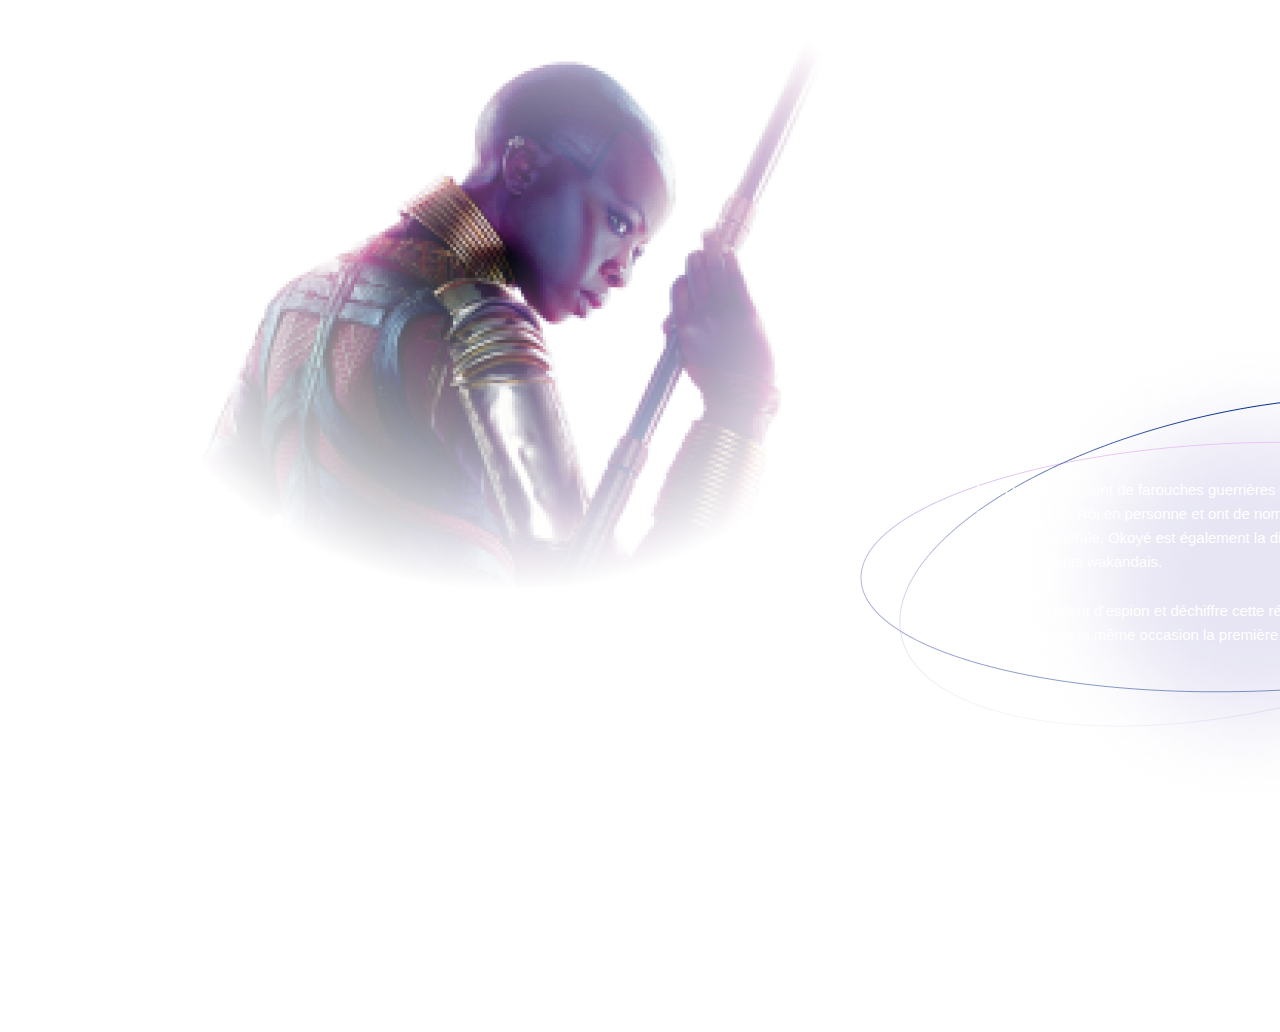
==== Code/enigme.html @ 2d9cc61f "Mise en forme header" ====
<!doctype html>
<html lang="fr">
<head>
    <meta charset="UTF-8">
    <meta name="viewport"
          content="width=device-width, user-scalable=no, initial-scale=1.0, maximum-scale=1.0, minimum-scale=1.0">
    <meta http-equiv="X-UA-Compatible" content="ie=edge">
    <link rel="stylesheet" href="style.css">
    <link rel="stylesheet" href="style3.css">
    <link rel="stylesheet" href="../normalize.css">
    <link rel="stylesheet" href="../skeleton.css">
    <title>Enigme</title>
</head>
<body>
<header style="color: white">
    <div class="container">
        <div class="row navigation_bar">
            <div class="six columns"><img alt="sayna x marvel" src="../All%20page/footer2.png"></div>
            <div class="six columns">
                <ul class="menu u-pull-right">
                    <li>Accueil</li>
                    <li>Wakanda</li>
                    <li>Enigme</li>
                </ul>
            </div>
        </div>
    </div>

    <div class="espacement"> </div>
    <div class="text_imahe_header">
        <div class="container">
            <div class="row">
                <div class="six columns"><img src="../Enigme/Pantherenigme1.png" alt="black panther" class="image_header"></div>
                <div class="six columns text_header">
                    <h1>Releve le defi des dora milaje</h1>
                    <div class="bg_img espacement_text_header">
                        <p>Les Dora Milaje sont de farouches guerrières d’élite. Elles constituent la garde
                            rapprochée du Roi en personne et ont de nombreuses occasions de lui sauver la
                            vie. Leur Générale, Okoyé est également la dirigeante des forces armées et des
                            renseignements wakandais.</p>
                        <p>
                            Prouve ton talent d’espion et déchiffre cette réplique d’Okoyé écrite en Wakandais,
                            et apprend par la même occasion la première valeur d’une Dora Milaje !
                        </p>
                    </div>

                </div>
            </div>
        </div>
    </div>
</header>
<main>

</main>

</body>
</html>
---- Code/style.css ----
body {
    background-image: url("../All page/arrière_plan.png");
    width: 1580px;
    background-repeat: no-repeat;
}

.menu {
    display: flex;
    align-items: center;
    justify-content: center;
    color: white;
    list-style-type: none;
    gap: 50px;
}

.navigation_bar {
    padding: 20px;
}

.image_header img{
    width: 570px;
}

.text_header {
    padding-left: 50px;
}

.text_header p {
    width: 412px;
}

.grandeImage {
    float: left;
    padding-left: 280px;
}

.bar_text_image {
    display: flex;
}

.espacement {
    height: 150px;
}

.bar_image {
    height: 180px;
}

.bar_text {
    text-align: justify;
    padding: 20px;
    color: white;
}

.formulaire {
    display: flex;
    flex-direction: column;
    align-items: center;
    justify-content: center;
    background-image: url("../Accueil/Pantherhome7.png");
    height: 1077px;
    width: 1920px;
    color: black;
}

.formulaire input:not(input[type=submit]) {
    margin: 20px 0;
    border-radius: 38px;
}

.formulaire p:nth-of-type(2){
    font-size: 37px;
}

.formulaire input[type=text], .formulaire input[type=email] {
    width: 520px;
    height: 56px;
}

.formulaire form input:last-of-type {
    height: 100px;
}

.formulaire input[type=submit] {
    width: 174px;
    height: 54px;
    border-radius: 38px;
    background-color: #F2CEF2;
}

footer {
    background-image: url("../All page/back_footer.png");
    width: 1920px;
    height: 287px;
}

.image_footer1 img {
    width: 200px;
}

.image_footer2 img {
    width: 100px;
    position: relative;
    top: -145px;
    left: 50px;
}

.image_footer {
    width: 200px;
    height: 234px;
    left: 100px;
}

.image_footer_reseau_sociaux {
    display: flex;
    gap: 32px;
}

.image_footer_reseau_sociaux img{
    border: 1px solid white;
    border-radius: 32px;
    padding: 20px;
}

.text_footer {
    color: white;
}

.text_footer p:first-of-type {
    font-size: 22px;
    text-transform: uppercase;
}

.espacement_footer_gauche {
    height: 12px;
}

.espacement_footer_droite {
    height: 50px;
}

.rectangle_en_bas_image {
    border: 1px white solid;
    border-radius: 20px;
    width: 510px;
    height: 500px;
    padding: 55px;
    background-color: white;
}

.bouton_lateral_droite {
    display: flex;
    gap: 20px;
}

.bouton_lateral_droite button {
    background-color: #3D2DA6;
    border-radius: 10px;
    color: white;
}

.positionnement {
    position: relative;
    top: 200px;
}

.partie_droite {
    display: flex;
    flex-direction: column;
    justify-content: center;
    align-items: center;
}

.partie_droite {
    padding-left: 450px;
}

address span {
    font-weight: bold;
}
---- Code/style3.css ----
.image_header {
    width: 900px;
    position: relative;
    top: -370px;
    right: 170px ;
}

.text_imahe_header {
    display: flex;
}

.text_header_dans_contour {
    background-image: url("../Enigme/Pantherenigme2.png");
}

.bg_img {
    background-image: url("../Enigme/Pantherenigme2.png");
    width: 784px;
    height: 487px;
    display: flex;
    flex-direction: column;
    align-items: center;
    justify-content: center;
}

.bg_img p {
    width: 550px;
}

.espacement_text_header {
    position: relative;
    bottom: 58px;
}
---- skeleton.css ----
/*
* Skeleton V2.0.4
* Copyright 2014, Dave Gamache
* www.getskeleton.com
* Free to use under the MIT license.
* http://www.opensource.org/licenses/mit-license.php
* 12/29/2014
*/


/* Table of contents
––––––––––––––––––––––––––––––––––––––––––––––––––
- Grid
- Base Styles
- Typography
- Links
- Buttons
- Forms
- Lists
- Code
- Tables
- Spacing
- Utilities
- Clearing
- Media Queries
*/


/* Grid
–––––––––––––––––––––––––––––––––––––––––––––––––– */
.container {
  position: relative;
  width: 100%;
  max-width: 960px;
  margin: 0 auto;
  padding: 0 20px;
  box-sizing: border-box; }
.column,
.columns {
  width: 100%;
  float: left;
  box-sizing: border-box; }

/* For devices larger than 400px */
@media (min-width: 400px) {
  .container {
    width: 85%;
    padding: 0; }
}

/* For devices larger than 550px */
@media (min-width: 550px) {
  .container {
    width: 80%; }
  .column,
  .columns {
    margin-left: 4%; }
  .column:first-child,
  .columns:first-child {
    margin-left: 0; }

  .one.column,
  .one.columns                    { width: 4.66666666667%; }
  .two.columns                    { width: 13.3333333333%; }
  .three.columns                  { width: 22%;            }
  .four.columns                   { width: 30.6666666667%; }
  .five.columns                   { width: 39.3333333333%; }
  .six.columns                    { width: 48%;            }
  .seven.columns                  { width: 56.6666666667%; }
  .eight.columns                  { width: 65.3333333333%; }
  .nine.columns                   { width: 74.0%;          }
  .ten.columns                    { width: 82.6666666667%; }
  .eleven.columns                 { width: 91.3333333333%; }
  .twelve.columns                 { width: 100%; margin-left: 0; }

  .one-third.column               { width: 30.6666666667%; }
  .two-thirds.column              { width: 65.3333333333%; }

  .one-half.column                { width: 48%; }

  /* Offsets */
  .offset-by-one.column,
  .offset-by-one.columns          { margin-left: 8.66666666667%; }
  .offset-by-two.column,
  .offset-by-two.columns          { margin-left: 17.3333333333%; }
  .offset-by-three.column,
  .offset-by-three.columns        { margin-left: 26%;            }
  .offset-by-four.column,
  .offset-by-four.columns         { margin-left: 34.6666666667%; }
  .offset-by-five.column,
  .offset-by-five.columns         { margin-left: 43.3333333333%; }
  .offset-by-six.column,
  .offset-by-six.columns          { margin-left: 52%;            }
  .offset-by-seven.column,
  .offset-by-seven.columns        { margin-left: 60.6666666667%; }
  .offset-by-eight.column,
  .offset-by-eight.columns        { margin-left: 69.3333333333%; }
  .offset-by-nine.column,
  .offset-by-nine.columns         { margin-left: 78.0%;          }
  .offset-by-ten.column,
  .offset-by-ten.columns          { margin-left: 86.6666666667%; }
  .offset-by-eleven.column,
  .offset-by-eleven.columns       { margin-left: 95.3333333333%; }

  .offset-by-one-third.column,
  .offset-by-one-third.columns    { margin-left: 34.6666666667%; }
  .offset-by-two-thirds.column,
  .offset-by-two-thirds.columns   { margin-left: 69.3333333333%; }

  .offset-by-one-half.column,
  .offset-by-one-half.columns     { margin-left: 52%; }

}


/* Base Styles
–––––––––––––––––––––––––––––––––––––––––––––––––– */
/* NOTE
html is set to 62.5% so that all the REM measurements throughout Skeleton
are based on 10px sizing. So basically 1.5rem = 15px :) */
html {
  font-size: 62.5%; }
body {
  font-size: 1.5em; /* currently ems cause chrome bug misinterpreting rems on body element */
  line-height: 1.6;
  font-weight: 400;
  font-family: "Raleway", "HelveticaNeue", "Helvetica Neue", Helvetica, Arial, sans-serif;
  color: #222; }


/* Typography
–––––––––––––––––––––––––––––––––––––––––––––––––– */
h1, h2, h3, h4, h5, h6 {
  margin-top: 0;
  margin-bottom: 2rem;
  font-weight: 300; }
h1 { font-size: 4.0rem; line-height: 1.2;  letter-spacing: -.1rem;}
h2 { font-size: 3.6rem; line-height: 1.25; letter-spacing: -.1rem; }
h3 { font-size: 3.0rem; line-height: 1.3;  letter-spacing: -.1rem; }
h4 { font-size: 2.4rem; line-height: 1.35; letter-spacing: -.08rem; }
h5 { font-size: 1.8rem; line-height: 1.5;  letter-spacing: -.05rem; }
h6 { font-size: 1.5rem; line-height: 1.6;  letter-spacing: 0; }

/* Larger than phablet */
@media (min-width: 550px) {
  h1 { font-size: 5.0rem; }
  h2 { font-size: 4.2rem; }
  h3 { font-size: 3.6rem; }
  h4 { font-size: 3.0rem; }
  h5 { font-size: 2.4rem; }
  h6 { font-size: 1.5rem; }
}

p {
  margin-top: 0; }


/* Links
–––––––––––––––––––––––––––––––––––––––––––––––––– */
a {
  color: #1EAEDB; }
a:hover {
  color: #0FA0CE; }


/* Buttons
–––––––––––––––––––––––––––––––––––––––––––––––––– */
.button,
button,
input[type="submit"],
input[type="reset"],
input[type="button"] {
  display: inline-block;
  height: 38px;
  padding: 0 30px;
  color: #555;
  text-align: center;
  font-size: 11px;
  font-weight: 600;
  line-height: 38px;
  letter-spacing: .1rem;
  text-transform: uppercase;
  text-decoration: none;
  white-space: nowrap;
  background-color: transparent;
  border-radius: 4px;
  border: 1px solid #bbb;
  cursor: pointer;
  box-sizing: border-box; }
.button:hover,
button:hover,
input[type="submit"]:hover,
input[type="reset"]:hover,
input[type="button"]:hover,
.button:focus,
button:focus,
input[type="submit"]:focus,
input[type="reset"]:focus,
input[type="button"]:focus {
  color: #333;
  border-color: #888;
  outline: 0; }
.button.button-primary,
button.button-primary,
input[type="submit"].button-primary,
input[type="reset"].button-primary,
input[type="button"].button-primary {
  color: #FFF;
  background-color: #33C3F0;
  border-color: #33C3F0; }
.button.button-primary:hover,
button.button-primary:hover,
input[type="submit"].button-primary:hover,
input[type="reset"].button-primary:hover,
input[type="button"].button-primary:hover,
.button.button-primary:focus,
button.button-primary:focus,
input[type="submit"].button-primary:focus,
input[type="reset"].button-primary:focus,
input[type="button"].button-primary:focus {
  color: #FFF;
  background-color: #1EAEDB;
  border-color: #1EAEDB; }


/* Forms
–––––––––––––––––––––––––––––––––––––––––––––––––– */
input[type="email"],
input[type="number"],
input[type="search"],
input[type="text"],
input[type="tel"],
input[type="url"],
input[type="password"],
textarea,
select {
  height: 38px;
  padding: 6px 10px; /* The 6px vertically centers text on FF, ignored by Webkit */
  background-color: #fff;
  border: 1px solid #D1D1D1;
  border-radius: 4px;
  box-shadow: none;
  box-sizing: border-box; }
/* Removes awkward default styles on some inputs for iOS */
input[type="email"],
input[type="number"],
input[type="search"],
input[type="text"],
input[type="tel"],
input[type="url"],
input[type="password"],
textarea {
  -webkit-appearance: none;
     -moz-appearance: none;
          appearance: none; }
textarea {
  min-height: 65px;
  padding-top: 6px;
  padding-bottom: 6px; }
input[type="email"]:focus,
input[type="number"]:focus,
input[type="search"]:focus,
input[type="text"]:focus,
input[type="tel"]:focus,
input[type="url"]:focus,
input[type="password"]:focus,
textarea:focus,
select:focus {
  border: 1px solid #33C3F0;
  outline: 0; }
label,
legend {
  display: block;
  margin-bottom: .5rem;
  font-weight: 600; }
fieldset {
  padding: 0;
  border-width: 0; }
input[type="checkbox"],
input[type="radio"] {
  display: inline; }
label > .label-body {
  display: inline-block;
  margin-left: .5rem;
  font-weight: normal; }


/* Lists
–––––––––––––––––––––––––––––––––––––––––––––––––– */
ul {
  list-style: circle inside; }
ol {
  list-style: decimal inside; }
ol, ul {
  padding-left: 0;
  margin-top: 0; }
ul ul,
ul ol,
ol ol,
ol ul {
  margin: 1.5rem 0 1.5rem 3rem;
  font-size: 90%; }
li {
  margin-bottom: 1rem; }


/* Code
–––––––––––––––––––––––––––––––––––––––––––––––––– */
code {
  padding: .2rem .5rem;
  margin: 0 .2rem;
  font-size: 90%;
  white-space: nowrap;
  background: #F1F1F1;
  border: 1px solid #E1E1E1;
  border-radius: 4px; }
pre > code {
  display: block;
  padding: 1rem 1.5rem;
  white-space: pre; }


/* Tables
–––––––––––––––––––––––––––––––––––––––––––––––––– */
th,
td {
  padding: 12px 15px;
  text-align: left;
  border-bottom: 1px solid #E1E1E1; }
th:first-child,
td:first-child {
  padding-left: 0; }
th:last-child,
td:last-child {
  padding-right: 0; }


/* Spacing
–––––––––––––––––––––––––––––––––––––––––––––––––– */
button,
.button {
  margin-bottom: 1rem; }
input,
textarea,
select,
fieldset {
  margin-bottom: 1.5rem; }
pre,
blockquote,
dl,
figure,
table,
p,
ul,
ol,
form {
  margin-bottom: 2.5rem; }


/* Utilities
–––––––––––––––––––––––––––––––––––––––––––––––––– */
.u-full-width {
  width: 100%;
  box-sizing: border-box; }
.u-max-full-width {
  max-width: 100%;
  box-sizing: border-box; }
.u-pull-right {
  float: right; }
.u-pull-left {
  float: left; }


/* Misc
–––––––––––––––––––––––––––––––––––––––––––––––––– */
hr {
  margin-top: 3rem;
  margin-bottom: 3.5rem;
  border-width: 0;
  border-top: 1px solid #E1E1E1; }


/* Clearing
–––––––––––––––––––––––––––––––––––––––––––––––––– */

/* Self Clearing Goodness */
.container:after,
.row:after,
.u-cf {
  content: "";
  display: table;
  clear: both; }


/* Media Queries
–––––––––––––––––––––––––––––––––––––––––––––––––– */
/*
Note: The best way to structure the use of media queries is to create the queries
near the relevant code. For example, if you wanted to change the styles for buttons
on small devices, paste the mobile query code up in the buttons section and style it
there.
*/


/* Larger than mobile */
@media (min-width: 400px) {}

/* Larger than phablet (also point when grid becomes active) */
@media (min-width: 550px) {}

/* Larger than tablet */
@media (min-width: 750px) {}

/* Larger than desktop */
@media (min-width: 1000px) {}

/* Larger than Desktop HD */
@media (min-width: 1200px) {}
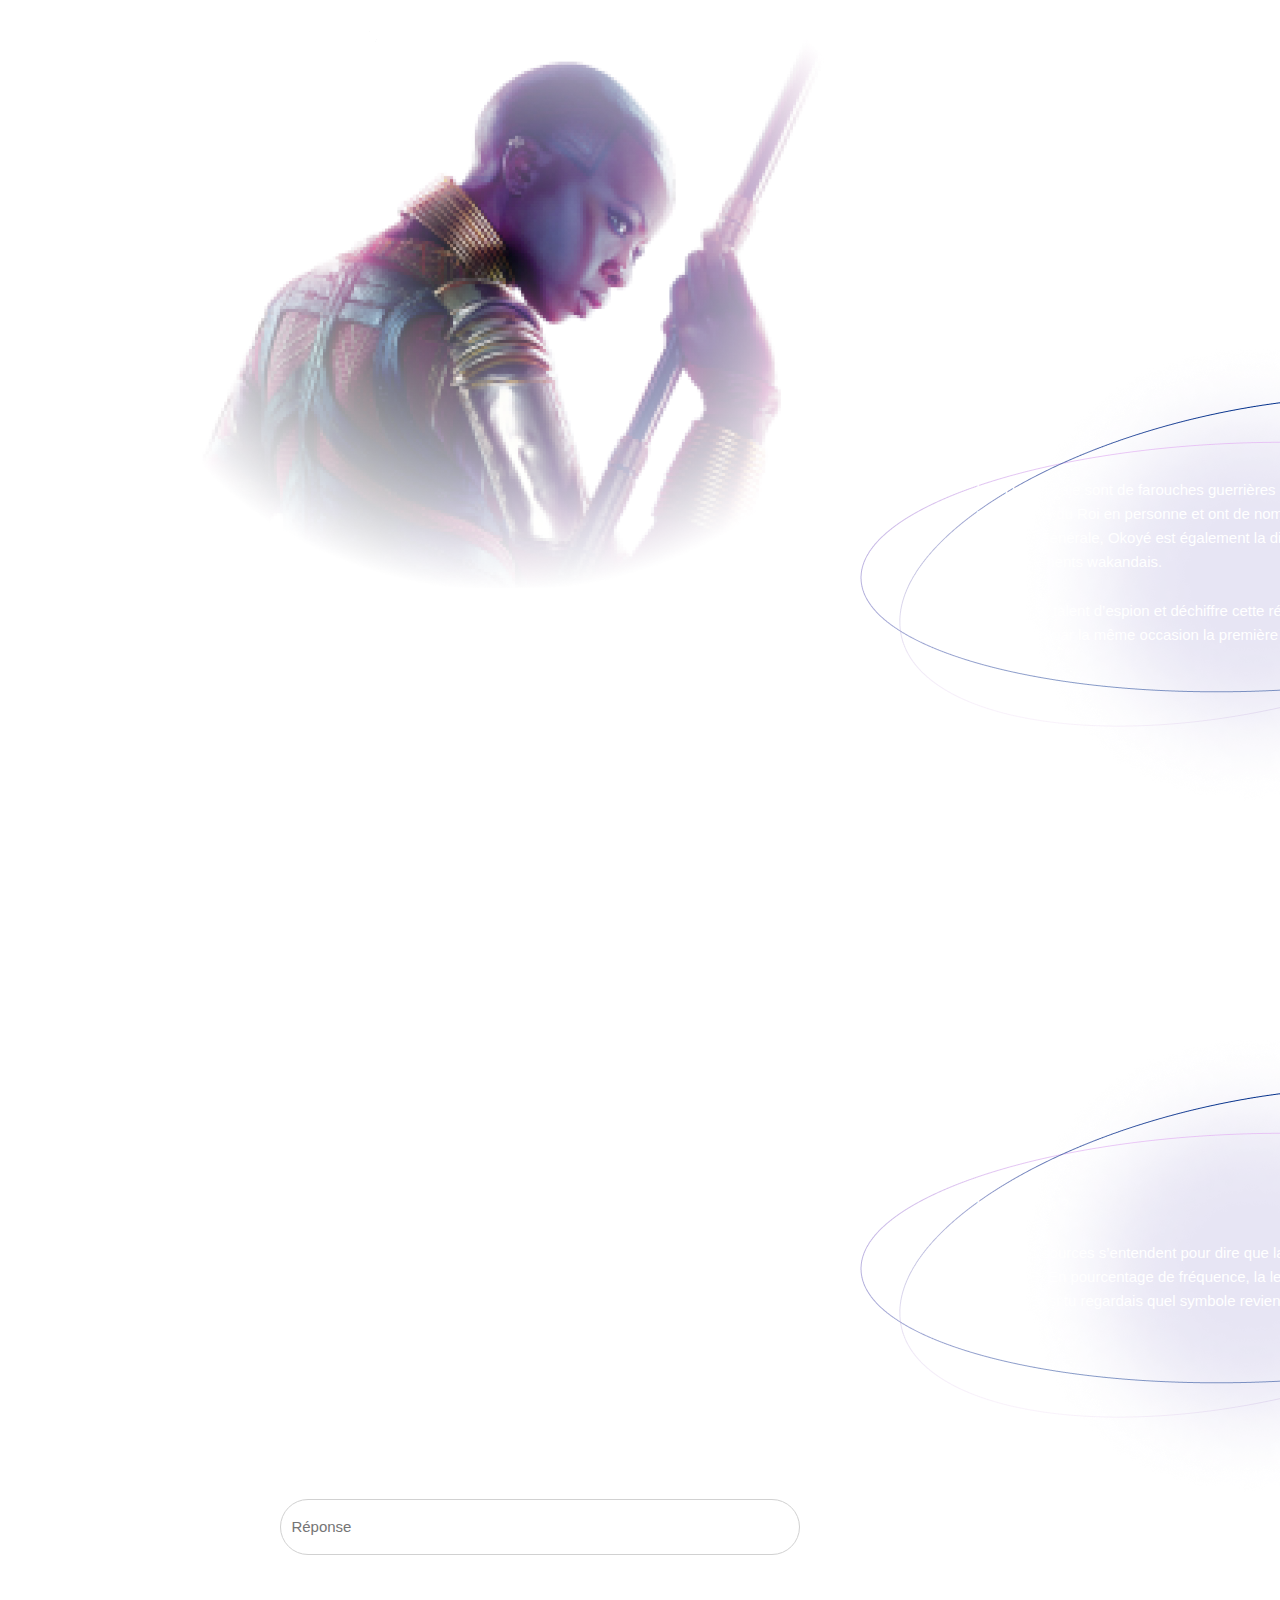
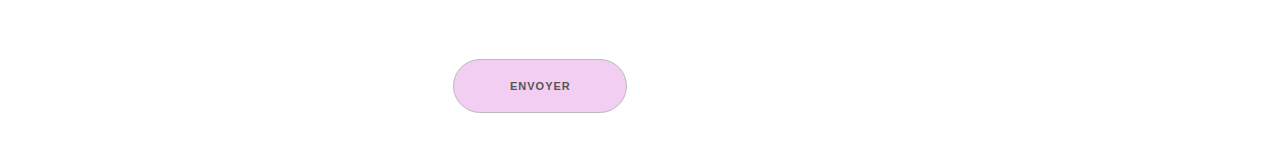
==== commit 1ea34447: "Mise en forme main" ====
--- a/Code/enigme.html
+++ b/Code/enigme.html
@@ -49,7 +49,50 @@
         </div>
     </div>
 </header>
-<main>
+<main style="color: white">
+    <div class="container">
+        <div class="row">
+            <div class="twelve columns">
+                <q>SI JE SUIS FIDELE C’EST A CE TRONE <br>
+                    PEU IMPORTE QUI MONTE DESSUS</q>
+            </div>
+        </div>
+    </div>
+    <div class="container">
+        <div class="row">
+            <div class="six columns">
+                <p>Voici la transicription de l’alphabet :</p>
+                <p>A = A ; B = b ; c = c ; d = d ; e = e ; f = f ; g = g ; h = h ; i = i ; j = j ;</p>
+                <p>k = k ; l = l ; m = m ; n = n ; o = o ; p = p ; q = q ; r = r ; s = s ; t = t ;</p>
+                <p>u=u;w=w;x=x;y=y;z=z</p>
+                <div class="espacement"> </div>
+                <div>
+                    <p>Alors, as tu la réponse ?</p>
+                    <form action="" style="color: white">
+                        <label for="reponse" hidden="hidden">Réponse</label><br>
+                        <input type="text" id="reponse" name="reponse" placeholder="Réponse"><br>
+                        <input type="submit" value="ENVOYER">
+                    </form>
+                </div>
+            </div>
+            <div class="six columns text_header">
+                <div class="bg_img espacement_text_header">
+                    <p>Le savais tu ?</p>
+                    <p>Plusieurs sources s’entendent pour dire que la lettre la plus utilisée en français est
+                        la lettre E. En pourcentage de fréquence, la lettre est utilisée à 14% dans une
+                        phrase. Et si tu regardais quel symbole revient le plus souvent ?</p>
+                </div>
+            </div>
+        </div>
+    </div>
+
+
+
+
+
+
+
+    </div>
 
 </main>
 
--- a/Code/style3.css
+++ b/Code/style3.css
@@ -30,4 +30,27 @@
 .espacement_text_header {
     position: relative;
     bottom: 58px;
-}+}
+
+form {
+    display: flex;
+    flex-direction: column;
+    align-items: center;
+    justify-content: center;
+}
+
+form input[type=text]{
+    background: none;
+    width: 520px;
+    height: 56px;
+    border-radius: 38px;
+    margin-bottom: 80px;
+}
+
+form input[type=submit]{
+    width: 174px;
+    height: 54px;
+    border-radius: 38px;
+    background-color: #F2CEF2;
+}
+
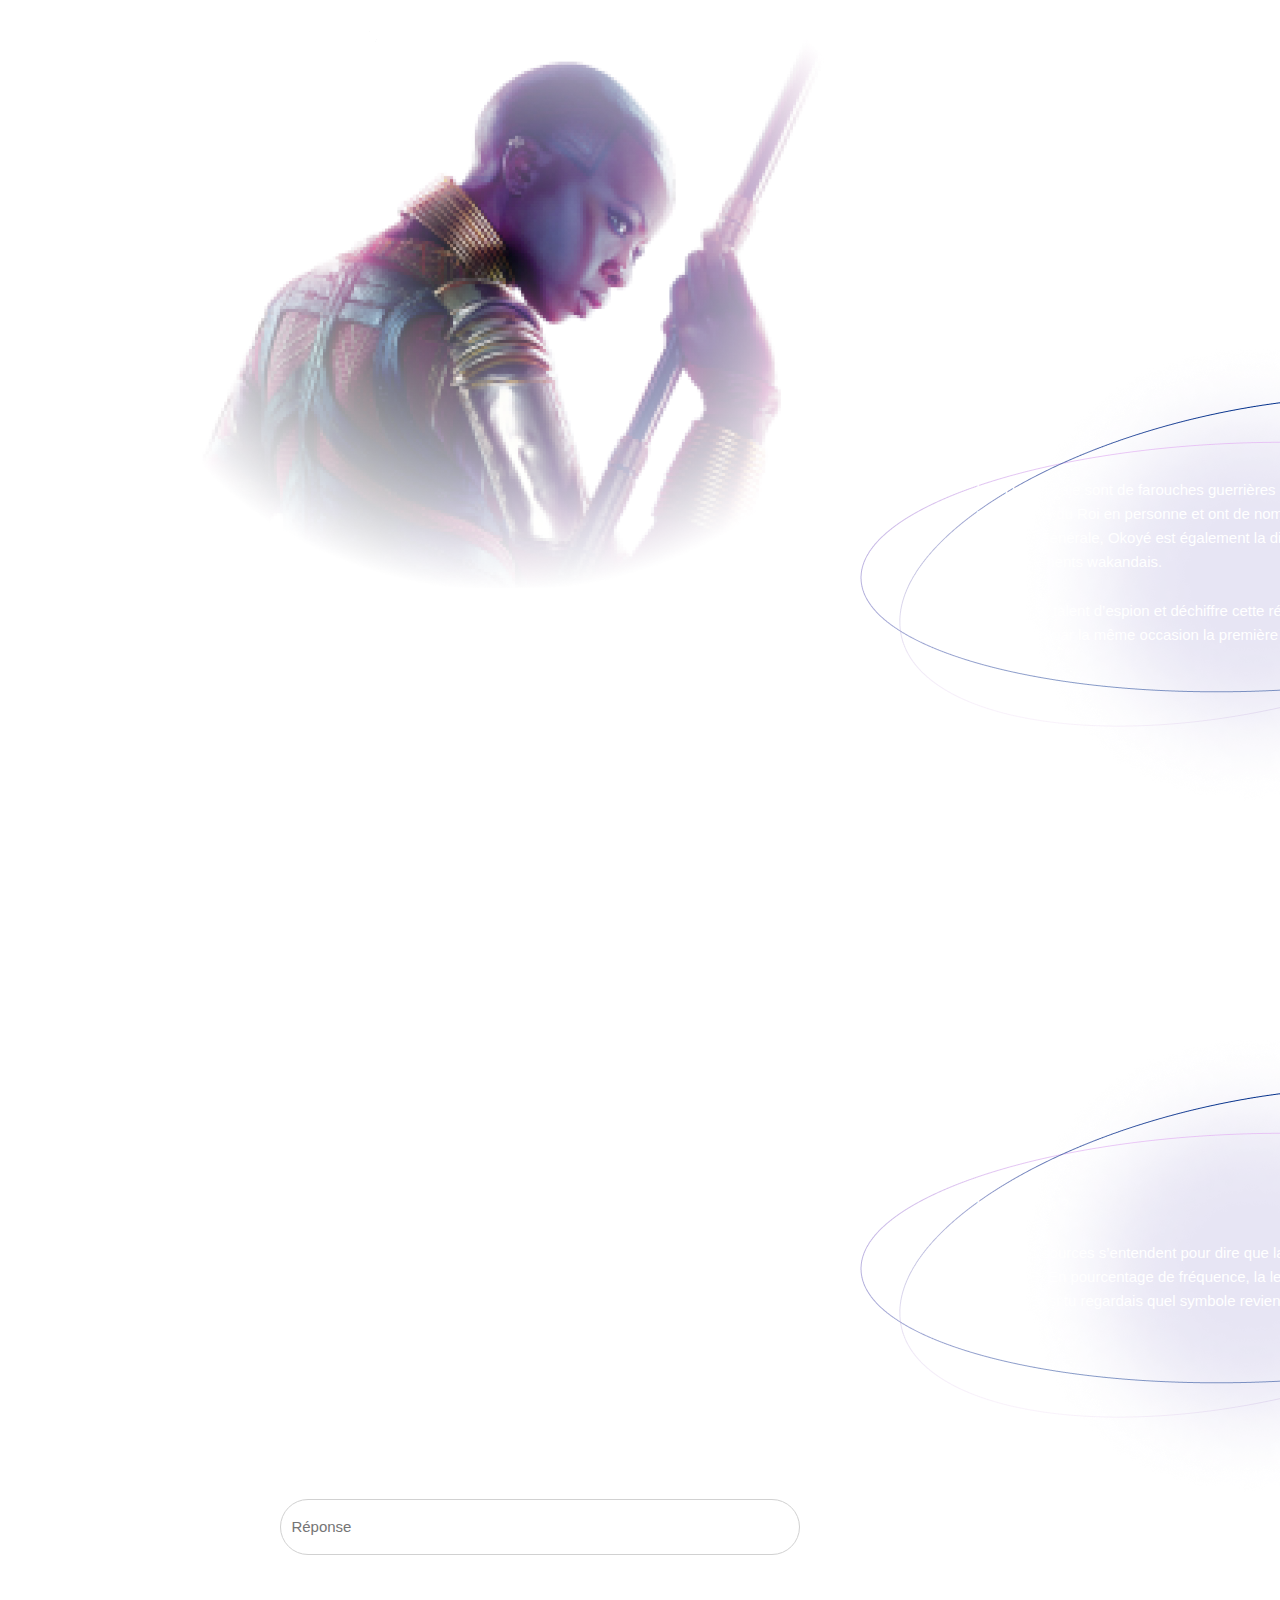
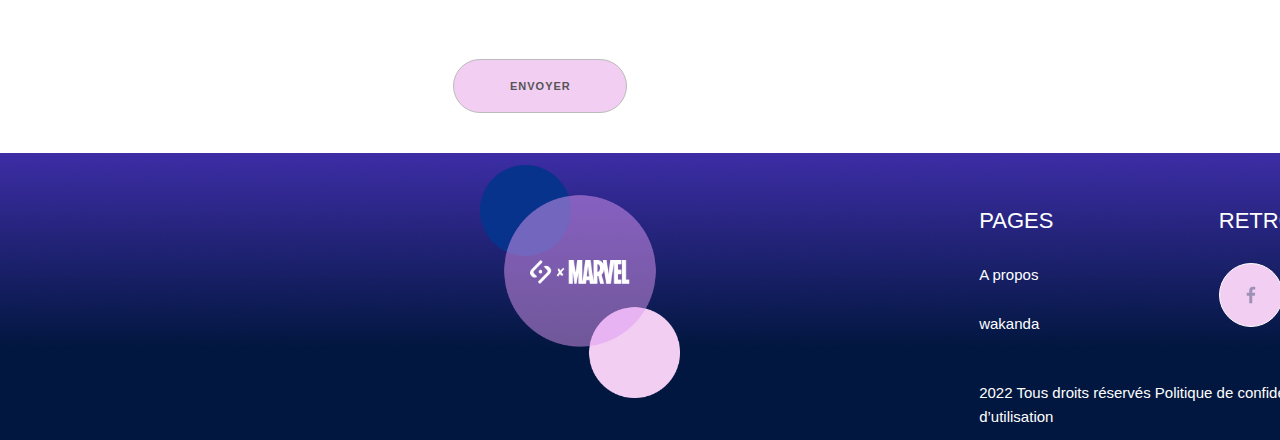
==== commit 1af15bc5: "Ajout du footer" ====
--- a/Code/enigme.html
+++ b/Code/enigme.html
@@ -85,16 +85,50 @@
             </div>
         </div>
     </div>
+</main>
+<footer>
+    <div class="container">
+        <div class="row">
+            <div class="image_footer six columns">
+                <div class="espacement_footer_gauche"> </div>
+                <div class="image_footer1"><img src="../All%20page/footer1.png" alt="image fond marvel"></div>
+                <div class="image_footer2"><img src="../All%20page/footer2.png" alt="sayna x marvel"></div>
+            </div>
+            <div class="container six columns">
+                <div class="espacement_footer_droite"> </div>
+                <div class="row">
+                    <div class="six columns text_footer">
+                        <p>pages</p>
+                        <p>A propos</p>
+                        <p>wakanda</p>
+                    </div>
+                    <div class="six columns text_footer">
+                        <p>RETROUVEZ NOUS</p>
+                        <div class="image_footer_reseau_sociaux">
+                            <div><img alt="icon facebook" src="../All%20page/icon_facebook.png" style="background-color: #F2CEF2;"></div>
+                            <div><img alt="icon instagram" src="../All%20page/icon_instagram.png" style="background-color:#DF99F2;"></div>
+                            <div><img alt="icon twitter" src="../All%20page/icon_twitter.png" style="background-color: #3D2DA6;"></div>
+                            <div><img alt="icon tiktok" src="../All%20page/icon_tiktok.png" style="background-color: #07338C;"></div>
+                        </div>
+                    </div>
+                </div>
+
+                <div class="twelve columns" style="width: 503px; color: white; padding-top: 20px">
+                    <span>2022 Tous droits réservés</span>
+
+                    <span>Politique de confidentialité</span>
+
+                    <span>Conditions d’utilisation</span>
+                </div>
+
+            </div>
+        </div>
+    </div>
 
 
 
 
-
-
-
-    </div>
-
-</main>
+</footer>
 
 </body>
 </html>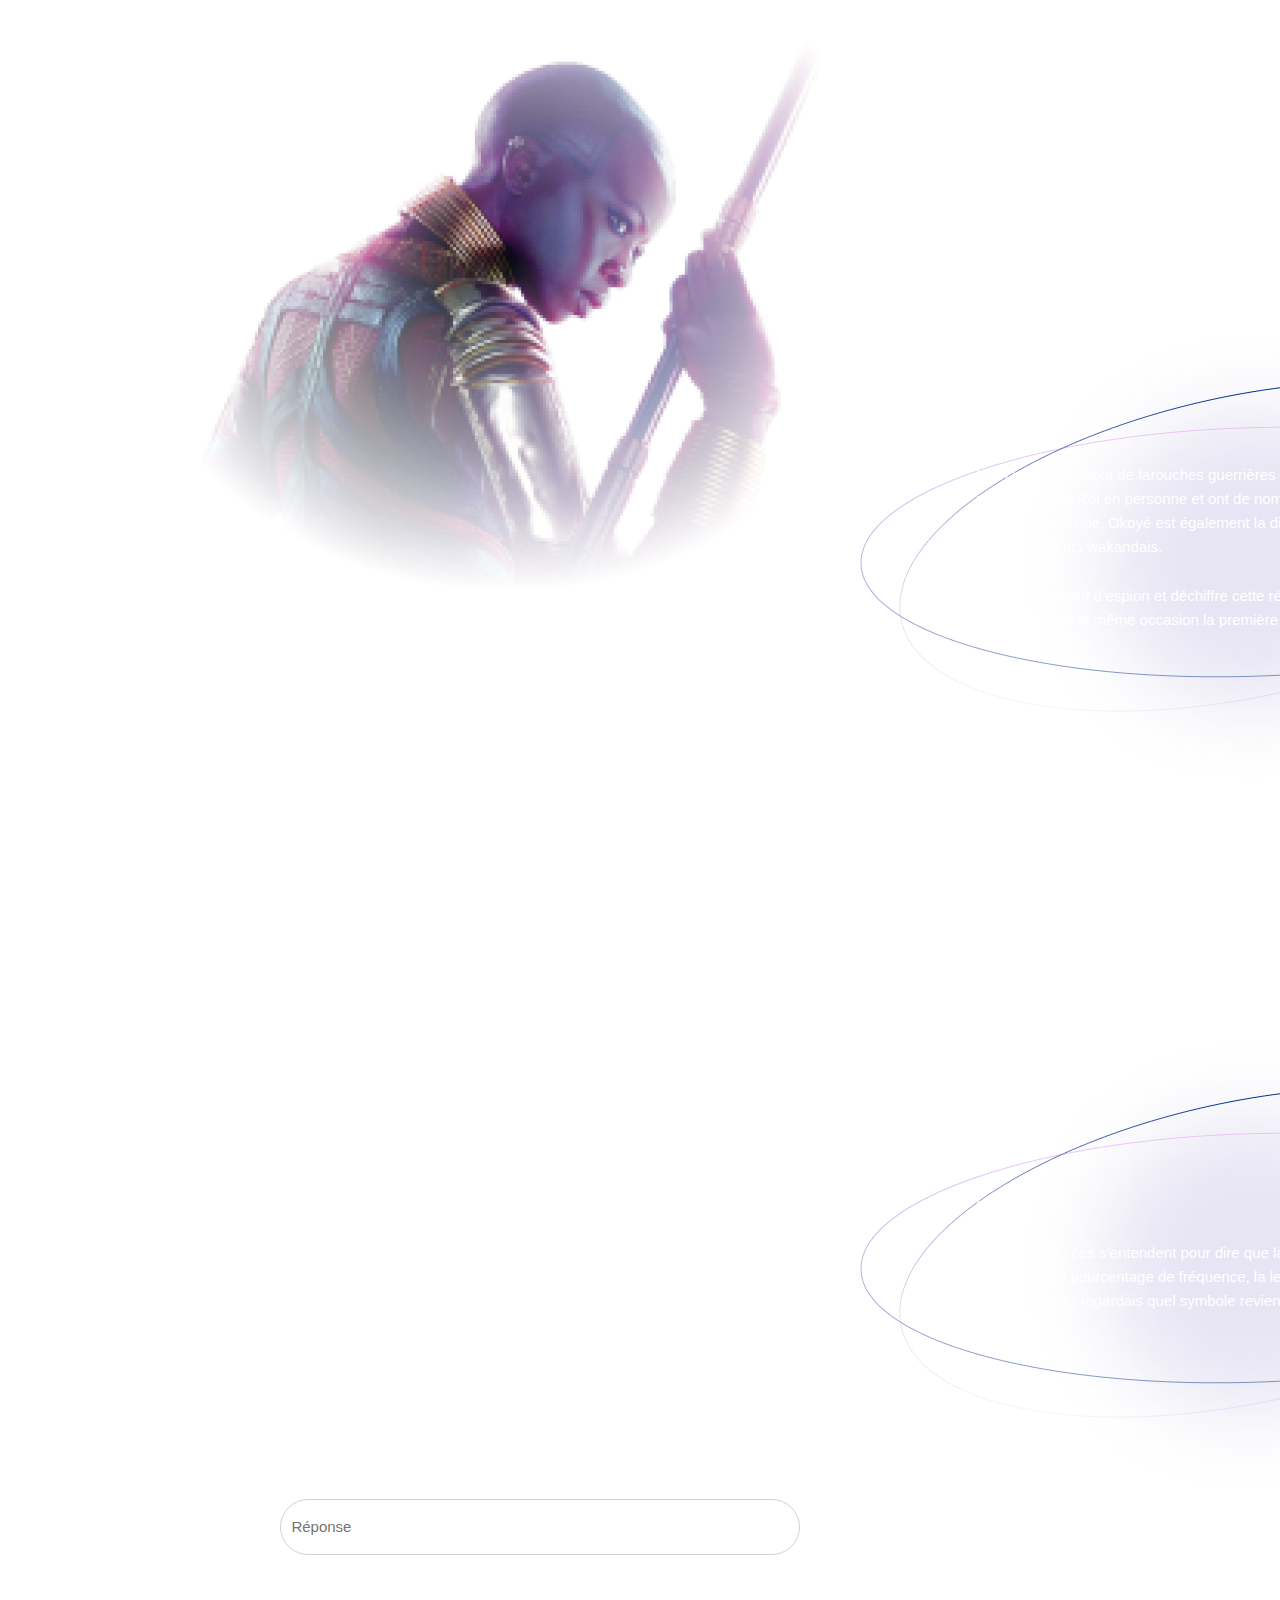
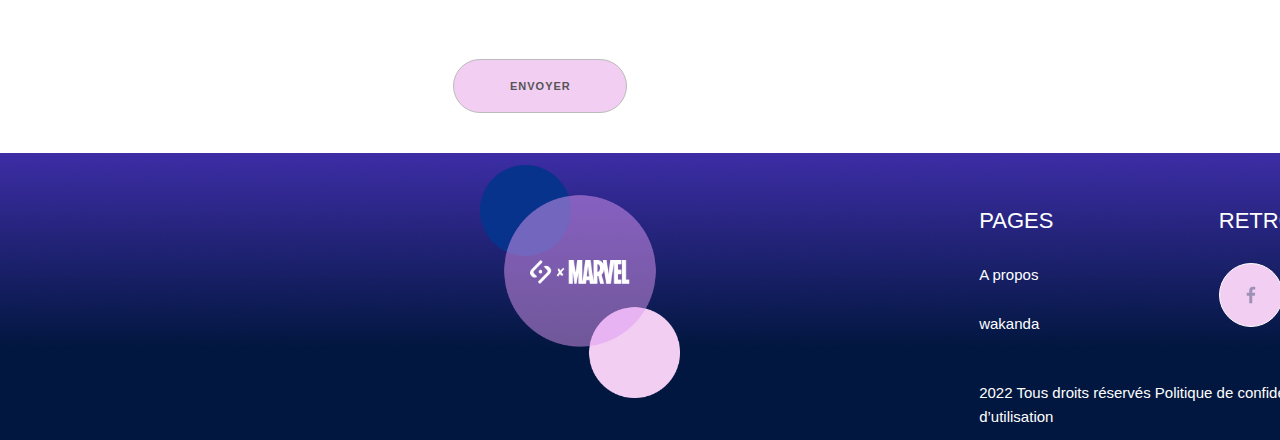
==== commit 512c9dc7: "Petite modification des balises HTML." ====
--- a/Code/enigme.html
+++ b/Code/enigme.html
@@ -32,7 +32,7 @@
             <div class="row">
                 <div class="six columns"><img src="../Enigme/Pantherenigme1.png" alt="black panther" class="image_header"></div>
                 <div class="six columns text_header">
-                    <h1>Releve le defi des dora milaje</h1>
+                    <h2>Releve le defi des dora milaje</h2>
                     <div class="bg_img espacement_text_header">
                         <p>Les Dora Milaje sont de farouches guerrières d’élite. Elles constituent la garde
                             rapprochée du Roi en personne et ont de nombreuses occasions de lui sauver la
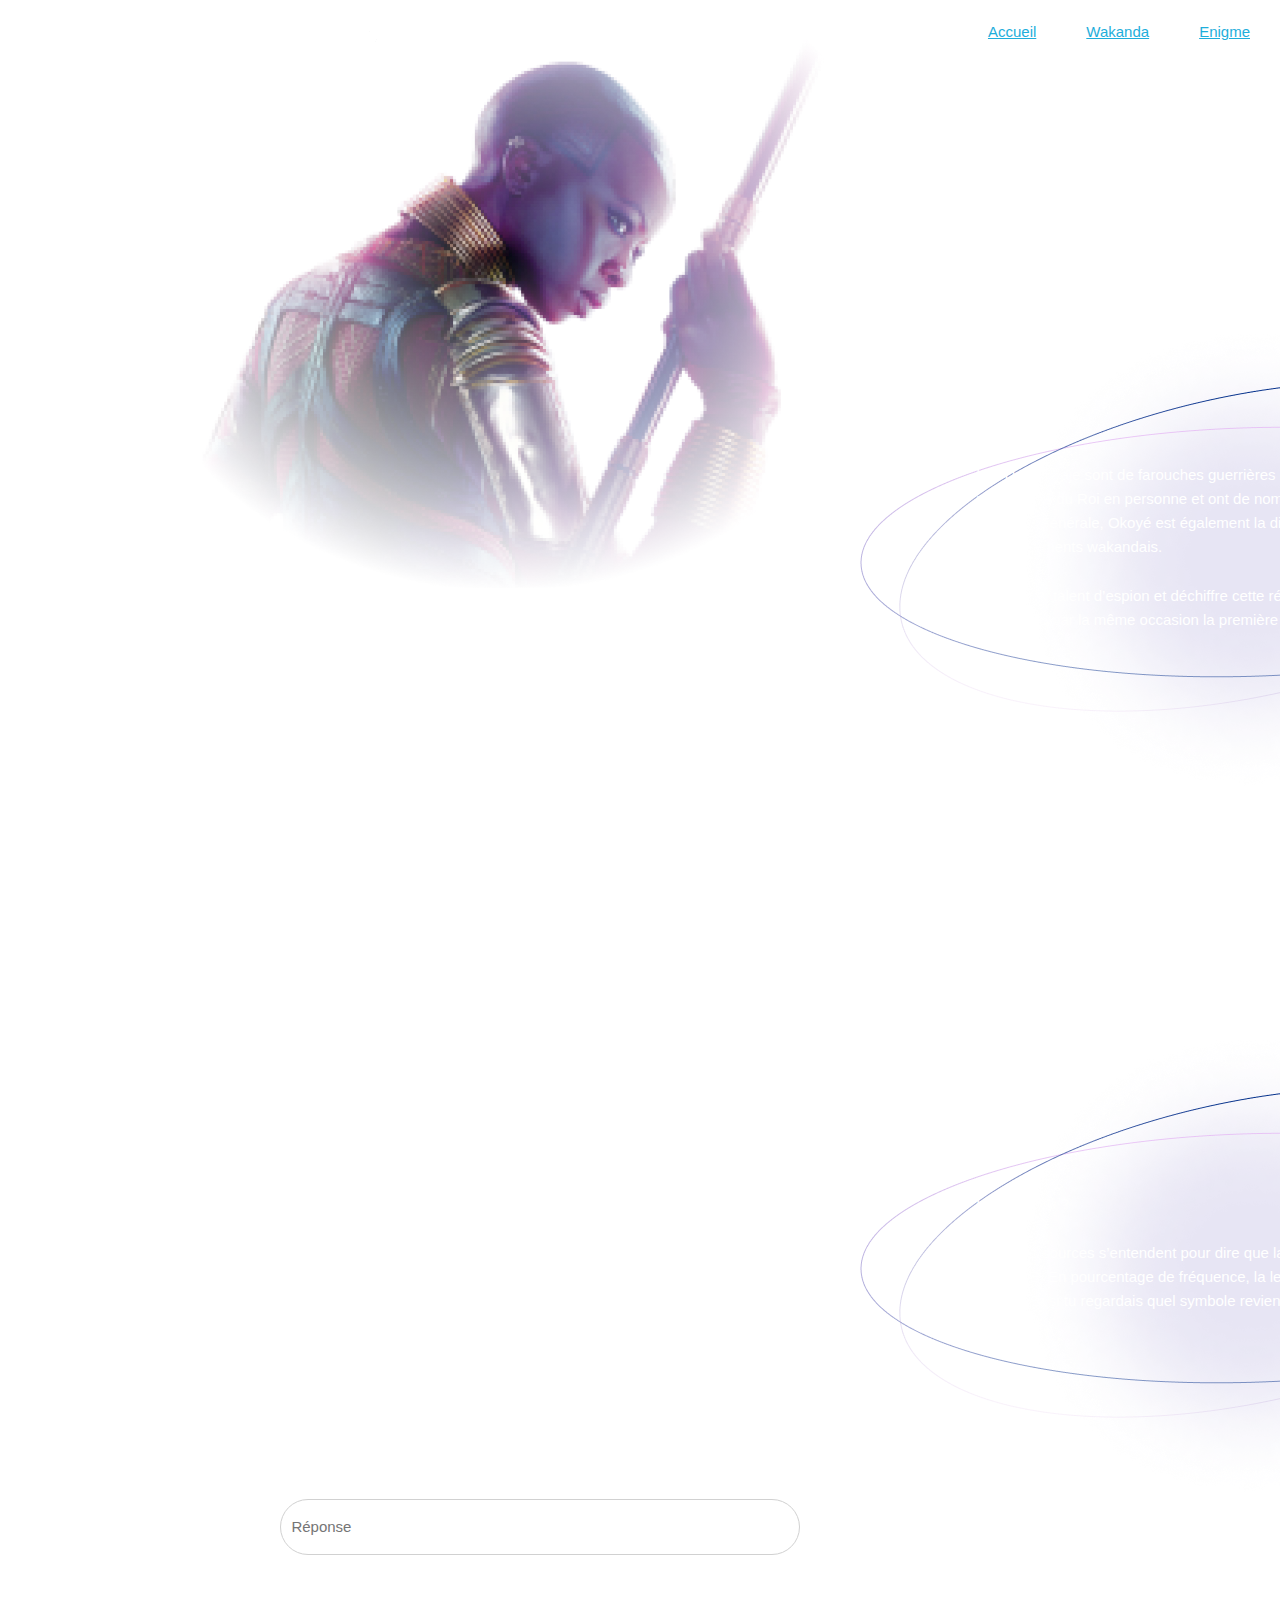
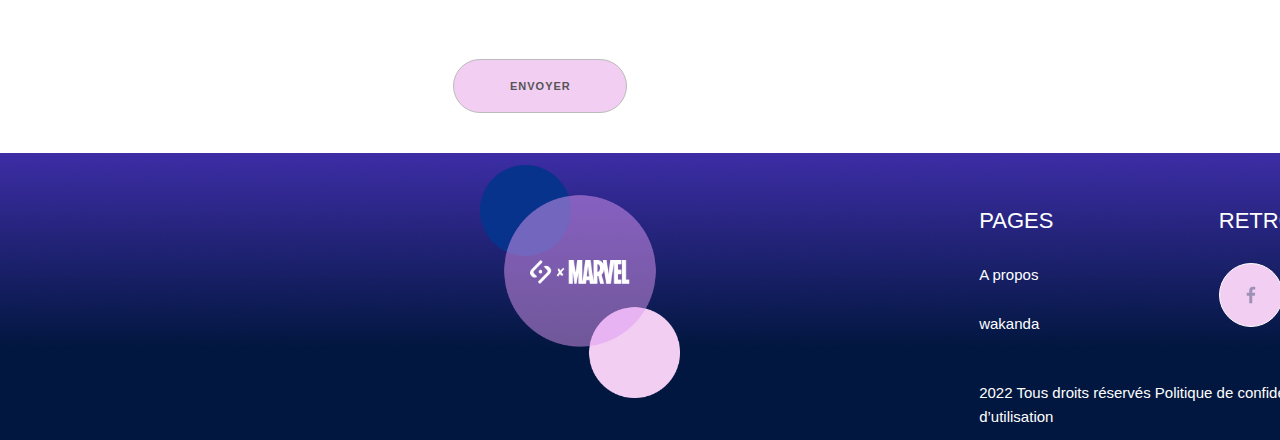
==== commit 574856c8: "Ajout de lien de navigation" ====
--- a/Code/enigme.html
+++ b/Code/enigme.html
@@ -18,9 +18,9 @@
             <div class="six columns"><img alt="sayna x marvel" src="../All%20page/footer2.png"></div>
             <div class="six columns">
                 <ul class="menu u-pull-right">
-                    <li>Accueil</li>
-                    <li>Wakanda</li>
-                    <li>Enigme</li>
+                    <li><a href="index.html">Accueil</a></li>
+                    <li><a href="wakanda.html">Wakanda</a></li>
+                    <li><a href="enigme.html">Enigme</a></li>
                 </ul>
             </div>
         </div>
--- a/Code/style.css
+++ b/Code/style.css
@@ -177,4 +177,24 @@
 
 address span {
     font-weight: bold;
+}
+
+@font-face {
+    font-family: panthera;
+    src: url("../Polices/panthera.otf");
+}
+
+@font-face {
+    font-family: BEYNO;
+    src: url("../Polices/BEYNO.ttf");
+}
+
+h1 {
+    font-family: panthera, serif;
+    font-size: 68px;
+}
+
+h2 {
+    font-family: BEYNO, serif;
+    font-size: 32px;
 }--- a/Code/style3.css
+++ b/Code/style3.css
@@ -54,3 +54,13 @@
     background-color: #F2CEF2;
 }
 
+@font-face {
+    font-family: "wakanda f";
+    src: url("../Polices/wakanda-forever-regular.ttf");
+}
+
+h2 {
+    font-family: panthera, serif;
+    font-size: 68px;
+}
+
